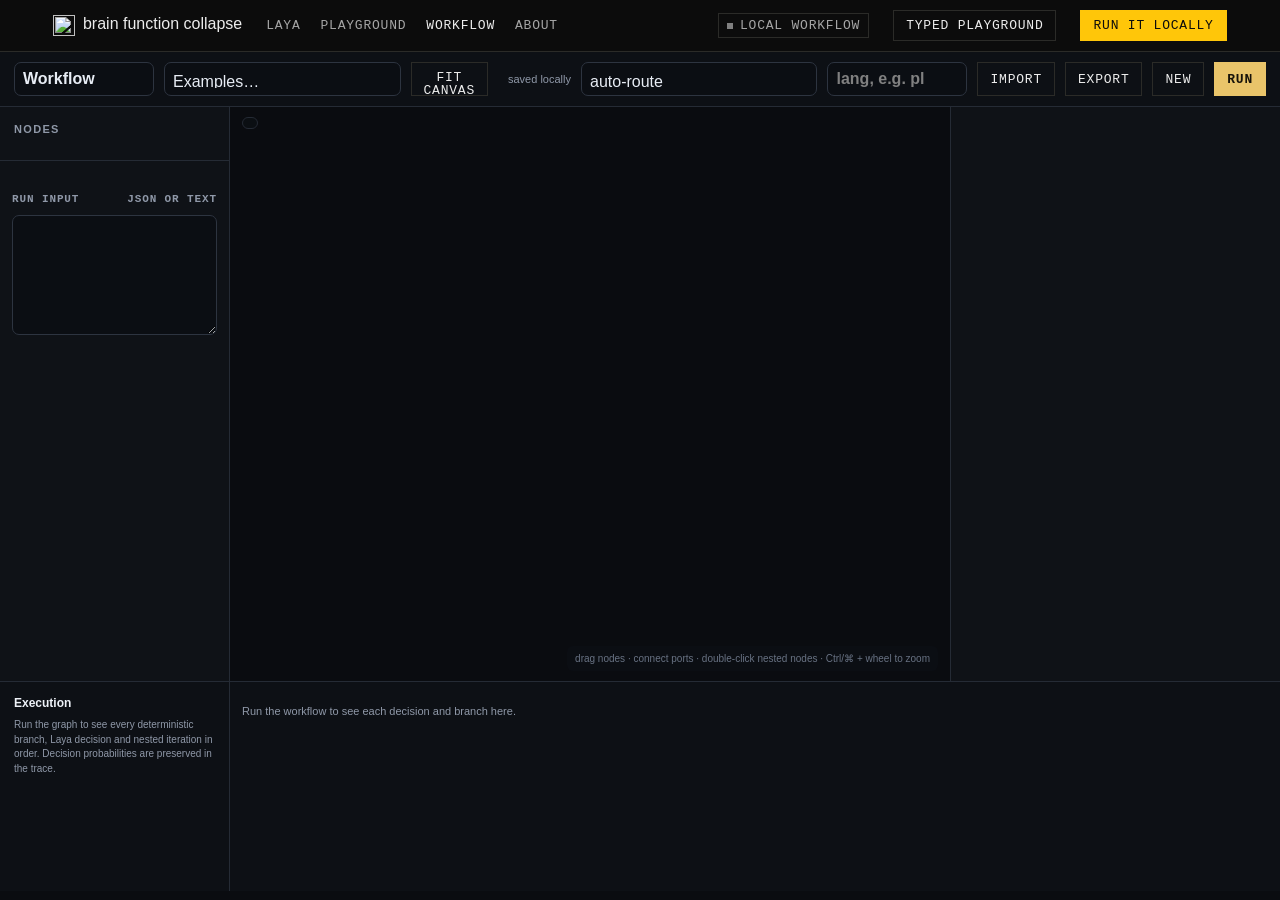
==== workflow.html @ e21d6201 "Workflow" ====
<!doctype html>
<html lang="en">
<head>
<meta charset="utf-8">
<script>document.write('<base href="'+location.pathname.replace(/[^\/]*$/,'')+'">');</script>
<meta name="viewport" content="width=device-width, initial-scale=1">
<title>Laya workflow playground</title>
<meta name="description" content="Build multilayered decision workflows with Laya, exact conditions, iteration, variables and nested subflows.">
<meta name="author" content="brain function collapse">
<meta name="robots" content="noindex">
<link rel="icon" href="favicon.svg" type="image/svg+xml">
<link rel="stylesheet" href="static/style.css">
<link rel="stylesheet" href="static/workflow.css">
<script src="https://cdn.jsdelivr.net/npm/@antv/x6@3.1.8/dist/x6.min.js"></script>
</head>
<body class="workflow-page" data-repo="https://github.com/Vicegale/laya-playground">
<div class="bar-top">
<a class="brand" href="https://brainfunctioncollapse.com"><img src="static/bfc-mark.png" alt="" width="128" height="128"><span>brain function collapse</span></a>
<nav><a href="./">Laya</a><a href="playground">Playground</a><a href="workflow.html" aria-current="page">Workflow</a><a href="about">About</a></nav>
<a class="tag" id="status" href="./#run-it"><i class="dot"></i>local workflow</a>
<a class="btn" href="playground">Typed playground</a>
<a class="btn solid" href="./#run-it">Run it locally</a>
</div>
<main class="workflow-shell">
  <div class="workflow-toolbar">
    <input id="workflowName" type="text" aria-label="Workflow name" value="Workflow">
    <select id="exampleSelect" aria-label="Load example">
      <option value="">Examples…</option>
      <option value="list">Classify a list</option>
      <option value="branch">Semantic branch + exact rule</option>
    </select>
    <button id="fitBtn" type="button">Fit canvas</button>
    <span class="spacer"></span>
    <span id="saveState" class="saved">saved locally</span>
    <select id="model" aria-label="Checkpoint">
      <option value="">auto-route</option>
      <option value="english">english</option>
      <option value="multilingual">multilingual</option>
      <option value="typed-decisions">typed-decisions</option>
    </select>
    <input id="lang" type="text" maxlength="12" placeholder="lang, e.g. pl" aria-label="Language hint">
    <button id="importBtn" type="button">Import</button><input id="importFile" type="file" accept="application/json,.json" hidden>
    <button id="exportBtn" type="button">Export</button>
    <button id="resetBtn" type="button">New</button>
    <button id="runBtn" type="button">Run</button>
  </div>
  <div class="workflow-main">
    <aside class="workflow-sidebar">
      <div class="workflow-panel-title">Nodes</div>
      <div id="palette" class="palette"></div>
      <div class="run-input-wrap">
        <label for="runInput"><span>Run input</span><span>JSON or text</span></label>
        <textarea id="runInput" spellcheck="false"></textarea>
      </div>
    </aside>
    <section class="workflow-canvas-wrap" aria-label="Workflow canvas">
      <div id="workflowCanvas" class="workflow-canvas"></div>
      <div id="breadcrumbs" class="workflow-breadcrumbs" aria-label="Workflow breadcrumbs"></div>
      <div class="workflow-canvas-tip">drag nodes · connect ports · double-click nested nodes · Ctrl/⌘ + wheel to zoom</div>
    </section>
    <aside class="workflow-inspector"><div id="inspector"></div></aside>
  </div>
  <section class="workflow-trace" aria-live="polite">
    <div class="trace-summary"><h3>Execution</h3><p>Run the graph to see every deterministic branch, Laya decision and nested iteration in order. Decision probabilities are preserved in the trace.</p></div>
    <div id="trace" class="trace-list"><p class="muted">Run the workflow to see each decision and branch here.</p></div>
  </section>
</main>
<script type="module" src="static/nav.js"></script>
<script type="module" src="static/workflow.js"></script>
</body>
</html>
---- static/style.css ----
/* One accent (amber) on ink. Amber is for fills, data and large type; links and nav states stay text-coloured.
   Everything sits on one 12-column grid with five spacing steps. Column rules and table grids give structure;
   no brackets or other ornament. Five font sizes, two families. Uppercase is reserved for controls and table headers. */
:root {
  color-scheme: dark;
  --ink: #0c0c0c; --surface: #151514; --line: #2b2b28; --rule: #3d3d39;
  --amber: #ffc609;
  --text: #ededed; --dim: #a6a6a6; --faint: #808080;   /* faint is 4.6:1 on surface, 5.0:1 on ink */
  --sans: "Helvetica Neue", Helvetica, Arial, sans-serif;
  --mono: ui-monospace, "SF Mono", SFMono-Regular, Menlo, Monaco, Consolas, "Liberation Mono", monospace;
  --fs-mono: 13px;
  --fs-body: 16px;
  --fs-lead: clamp(19px, 1.6vw, 23px);
  --fs-h2: clamp(34px, 5.6vw, 92px);
  --fs-h1: clamp(44px, 9.6vw, 176px);
  /* the grid: 12 columns, one gutter, one page margin (60px at 1440) */
  --gut: clamp(16px, 4.17vw, 64px);
  --gap: clamp(16px, 1.7vw, 24px);
  /* the rhythm: 8 / 16 / 32 / 64 / 96 at full width */
  --s1: 8px; --s2: 16px; --s3: clamp(20px, 2.3vw, 32px); --s4: clamp(36px, 4.5vw, 64px); --s5: clamp(48px, 6.7vw, 96px);
  /* ordered-dither fills in pure CSS; they take the element's `color` */
  --dither-50: repeating-conic-gradient(currentColor 0% 25%, transparent 0% 50%) 0 0 / 4px 4px;
  --dither-25: conic-gradient(currentColor 25%, transparent 0) 0 0 / 4px 4px;
}
* { box-sizing: border-box; }
html { scroll-padding-top: 64px; }
body { margin: 0; background: var(--ink); color: var(--text); font: var(--fs-body)/1.5 var(--sans); -webkit-font-smoothing: antialiased; }
::selection { background: var(--amber); color: var(--ink); }
a { color: inherit; text-decoration-thickness: 1px; text-underline-offset: .18em; }
:focus-visible { outline: 2px solid var(--amber); outline-offset: 2px; }
.sp { flex: 1; } .dim { color: var(--faint); } .nw { white-space: nowrap; }

/* ------------------------------------------------------------------ type: the only places a font is set */
h1, h2 { margin: 0; font-weight: 500; text-wrap: balance; }
h1 { font-size: var(--fs-h1); line-height: .9; letter-spacing: -.055em; }
h2, .stats b, .hero.compact h1 { font-size: var(--fs-h2); line-height: .94; letter-spacing: -.048em; }
.lede, .lead, .big, .uc h3 { font-size: var(--fs-lead); line-height: 1.28; letter-spacing: -.02em; }
pre, code, input, select, textarea, button, .btn, .tag, label, table, dl.feed, .bar, .hud, .stage-msg, .banner, .note, .fine, .keys, .card, .showcase-input, .stats span, nav, time, .credits dt, .uc-viz span, .ask, summary, footer, .legend, .runbar {
  font: var(--fs-mono)/1.6 var(--mono); letter-spacing: 0; }
button, .btn, .tag, label, thead th, dl.feed dt, nav, .hud, .stage-msg, .keys, time, .credits dt, .uc-viz span, .showcase-input h3 { text-transform: uppercase; letter-spacing: .06em; }
code { color: var(--amber); }
b, .win { font-weight: 700; }
/* no paragraph ends on a single word */
p, li, dd, dt, h3, figcaption, .timeline span, .stats span { text-wrap: pretty; }

/* ------------------------------------------------------------------ the grid */
.g12, .head, .live, .pg { display: grid; grid-template-columns: repeat(12, minmax(0, 1fr)); column-gap: var(--gap); }
/* a section opens with its heading on columns 1-7 and its lead and actions on 8-12, bottoms aligned */
.head { align-items: end; margin-bottom: var(--s4); }
.head > h1, .head > h2 { grid-column: 1 / span 7; }
.head > .aside { grid-column: 8 / span 5; display: flex; flex-direction: column; align-items: flex-start; gap: 24px; }
.head > h2:only-child { grid-column: 1 / -1; }
.head:last-child { margin-bottom: 0; }
@media (max-width: 1000px) { .head > h1, .head > h2, .head > .aside { grid-column: 1 / -1; } .head > .aside { margin-top: var(--s3); } }

/* ------------------------------------------------------------------ top bar: pages only, identical everywhere */
.bar-top { position: sticky; top: 0; z-index: 20; display: flex; align-items: center; flex-wrap: wrap; gap: 0 24px; min-height: 52px;
  padding: 0 var(--gut); background: var(--ink); border-bottom: 1px solid var(--line); }
.bar-top > *, .bar-top nav a { line-height: 1; }
.brand { display: flex; align-items: center; gap: 8px; font: 500 var(--fs-body)/1 var(--sans); text-decoration: none; white-space: nowrap; }
.brand img { width: 1.35em; height: 1.35em; flex: none; image-rendering: -webkit-optimize-contrast; }
.brand span { position: relative; top: -.125em; }   /* measured: puts the name on the same baseline as the mono links beside it */
.bar-top nav { display: flex; align-items: center; gap: 0 20px; margin-right: auto; }   /* the status and the two actions sit on the right */
.bar-top nav a, .index a { padding: 10px 0; color: var(--dim); text-decoration: none; white-space: nowrap; }
.bar-top nav a:hover, .bar-top nav a[aria-current], .index a:hover { color: var(--text); }
.tag { display: inline-flex; align-items: center; gap: 7px; padding: 5px 8px; line-height: 1; border: 1px solid var(--line); color: var(--dim); text-decoration: none; white-space: nowrap; }
a.tag:hover { color: var(--text); }
.tag.on { border-color: var(--amber); color: var(--amber); }
.dot { width: 6px; height: 6px; background: var(--faint); display: inline-block; }
.dot.on { background: var(--amber); }
.dot.loading { background: var(--amber); animation: blink 1s steps(2) infinite; }
@keyframes blink { 50% { opacity: .2; } }
/* one row for as long as it fits: the status goes first, then the secondary action. The primary one always stays */
@media (max-width: 1090px) { .bar-top .tag { display: none; } }
@media (max-width: 900px) { .bar-top .btn:not(.solid) { display: none; } }
/* phone: brand and the primary action on the first row, the three pages on the second */
@media (max-width: 720px) {
  .bar-top { position: static; gap: 0; }
  .bar-top .btn { margin-left: auto; }
  .bar-top .brand, .bar-top .btn { margin-top: 8px; margin-bottom: 8px; }
  .bar-top nav { order: 3; flex-basis: calc(100% + 2 * var(--gut)); margin: 0 calc(-1 * var(--gut)); padding: 0 var(--gut); gap: 0 24px; border-top: 1px solid var(--line); }
  .bar-top nav a { padding: 15px 0; }
  html { scroll-padding-top: 8px; }
}
/* the smallest phones: a tighter button, then no mark, so the name and the action still share the first row */
@media (max-width: 380px) { .bar-top .btn { padding-inline: var(--s1); } }
@media (max-width: 368px) { .brand img { display: none; } }
/* the landing page's own index: the section anchors that used to crowd the top bar */
.index { display: flex; align-items: center; gap: 0 28px; min-height: 52px; padding: 0 var(--gut); border-bottom: 1px solid var(--line); overflow-x: auto; scrollbar-width: none; }
.index::-webkit-scrollbar { display: none; }
.index a { line-height: 1; }
@media (max-width: 720px) { .index { gap: 0 22px; } .index a { padding: 15px 0; } }

/* ------------------------------------------------------------------ page head and closing band: one left-aligned amber field */
.hero, .band { background: var(--amber); color: var(--ink); }
.hero { padding: var(--s4) var(--gut); }
.hero.compact { padding-block: calc(var(--s3) + var(--s2)) calc(var(--s3) + var(--s1)); }
.hero.compact .head { margin: 0; }
.hero.compact .head > h1 { grid-column: 1 / span 8; }
.hero.compact .head > .lede { grid-column: 9 / span 4; }
.hero-row { margin-top: calc(var(--s3) + var(--s2)); align-items: end; }
.hero-main { grid-column: 1 / span 5; display: flex; flex-direction: column; align-items: flex-start; gap: var(--s3); }
.lede { margin: 0; font-weight: 500; }
.cta { display: flex; flex-wrap: wrap; gap: 10px; }
.band .cta { margin-top: var(--s3); }
.stats { display: grid; grid-template-columns: repeat(4, minmax(0, 1fr)); gap: var(--s3) var(--gap); margin-top: var(--s4); }
.stats > div { border-left: 1px solid var(--ink); padding-left: 12px; }
.stats b { display: block; font-weight: 500; }
.stats > div > span { display: block; margin-top: 10px; }
.hero .fine { grid-column: 8 / span 5; max-width: none; margin: 0; color: var(--ink); opacity: .78; }
.hero-art { display: block; width: 100%; height: auto; margin-top: var(--s4); }
.band { padding: var(--s4) var(--gut); }
@media (max-width: 1000px) {
  .hero.compact .head > h1, .hero.compact .head > .lede { grid-column: 1 / -1; }
  .hero.compact .head > .lede { margin-top: var(--s3); }
  /* one column: headline, lede and buttons, the stats, then the fine print last */
  .hero:not(.compact) { display: flex; flex-direction: column; }
  .hero-row { display: contents; }
  .hero-main { margin-top: calc(var(--s3) + var(--s2)); }
  .hero .stats { order: 2; } .hero .fine { order: 3; margin-top: var(--s3); } .hero-art { order: 4; }
}
@media (max-width: 720px) {
  .stats { grid-template-columns: repeat(2, minmax(0, 1fr)); }
  .hero .cta { display: grid; grid-template-columns: repeat(2, minmax(0, 1fr)); width: 100%; }
  .hero .cta .btn:first-child { grid-column: 1 / -1; }
  .hero .btn, .band .btn, .bar-top .btn { display: inline-flex; align-items: center; justify-content: center; min-height: 44px; }
}
@media (max-width: 480px) { .hero .cta { grid-template-columns: minmax(0, 1fr); } }   /* a phone: no label breaks inside its button */
/* where amber meets ink: a three-step dither, 24px tall. `.up` runs from ink into amber */
.seam { position: relative; height: 24px; color: var(--amber); background: var(--dither-50), var(--ink); }
.seam::before, .seam::after { content: ""; position: absolute; left: 0; right: 0; height: 8px; }
.seam::before { top: 0; color: var(--ink); background: var(--dither-25), var(--amber); }
.seam::after { bottom: 0; color: var(--amber); background: var(--dither-25), var(--ink); }
.seam.up::before { color: var(--amber); background: var(--dither-25), var(--ink); }
.seam.up::after { color: var(--ink); background: var(--dither-25), var(--amber); }

/* ------------------------------------------------------------------ sections */
section.block { padding: var(--s5) var(--gut); border-top: 1px solid var(--line); }
section.block.first, .index + section.block, .seam + section.block, .legend + section.block { border-top: 0; }
.lead { max-width: 54ch; margin: 0; color: var(--dim); }
.fine { max-width: 96ch; margin: var(--s2) 0 0; color: var(--faint); }
.qa { display: grid; grid-template-columns: repeat(2, minmax(0, 1fr)); gap: calc(var(--s3) + var(--s2)) var(--gap); margin-top: var(--s4); }
.qa > div { border-left: 1px solid var(--rule); padding-left: 14px; }
.qa h3 { margin: 0 0 var(--s1); font-size: inherit; font-weight: 500; }
.qa p { margin: 0; max-width: 54ch; color: var(--dim); }
.qa a, .prose a, .banner a, .showcase-input a { color: var(--text); }
.qa a:hover, .prose a:hover, .banner a:hover, .showcase-input a:hover { color: var(--amber); }
.row { display: flex; flex-wrap: wrap; align-items: center; gap: 8px; margin: var(--s2) 0 0; }
@media (max-width: 800px) { .qa { grid-template-columns: minmax(0, 1fr); } }

/* ------------------------------------------------------------------ tables: one style, a full grid, shared tracks (3 + 3 + 3 + 3 columns of the page grid) */
.tbl { width: 100%; border-collapse: collapse; font-variant-numeric: tabular-nums; }
.tbl th, .tbl td { padding: 10px 14px; border: 1px solid var(--line); text-align: left; vertical-align: top; font-weight: 400; color: var(--dim); }
.tbl thead th { color: var(--faint); }
.tbl tbody th, .tbl .us, .tbl .win { color: var(--text); }
.tbl thead .us, .tbl td.us.win, .tbl th .us { color: var(--amber); }
.tbl .win { font-weight: 700; }
.tbl.bench td, .tbl.bench thead tr + tr th { text-align: right; white-space: nowrap; }
.tbl.bench thead tr:first-child th { text-align: center; } .tbl.bench thead tr:first-child th:first-child { text-align: left; }
#versusTable, .tbl-wrap { overflow-x: auto; }   /* a table may be wider than a phone, but only inside its own box */
#versusNote { margin-bottom: var(--s3); }
@media (min-width: 1001px) {
  .tbl { table-layout: fixed; }
  /* plain percentages: browsers ignore calc() that mixes % and px on table columns, and both tables must share verticals at 25 / 50 / 75% */
  .tbl col.edge, .tbl col.mid { width: 25%; }
  .tbl col.edge-half, .tbl col.mid-half { width: 12.5%; }
}
@media (max-width: 1000px) { .tbl.bench { min-width: 640px; } .tbl-wrap .tbl { min-width: 560px; } }
@media (max-width: 640px) { .tbl th, .tbl td { padding: 8px; } }

/* ------------------------------------------------------------------ controls */
button, .btn { display: inline-block; padding: 8px 12px; line-height: 1; border-radius: 0; border: 1px solid var(--line); background: none; color: var(--text); text-decoration: none; cursor: pointer; }
button:hover:not(:disabled), .btn:hover { border-color: var(--amber); color: var(--amber); }
button:disabled { opacity: .45; cursor: default; }
/* hover swaps amber and ink; nothing turns white */
button.solid, .btn.solid { background: var(--amber); border-color: var(--amber); color: var(--ink); }
button.solid:hover:not(:disabled), .btn.solid:hover { background: var(--ink); border-color: var(--amber); color: var(--amber); }
.hero .btn, .band .btn, .runbar button { border-color: var(--ink); color: var(--ink); padding: 11px 16px; }
.hero .btn:hover, .band .btn:hover, .runbar button:hover:not(:disabled), .hero .btn.solid, .band .btn.solid, .runbar button:first-child { background: var(--ink); border-color: var(--ink); color: var(--amber); }
.hero .btn.solid:hover, .band .btn.solid:hover, .runbar button:first-child:hover:not(:disabled) { background: transparent; color: var(--ink); }
button.ghost { border-color: transparent; color: var(--faint); padding: 6px 8px; text-transform: none; letter-spacing: 0; }
.seg { display: inline-flex; border: 1px solid var(--line); }
.seg button { border: 0; color: var(--dim); }
.seg button.on { background: var(--amber); color: var(--ink); }
input[type=text], select, textarea { width: 100%; padding: 8px 10px; border: 1px solid var(--line); border-radius: 0; background: var(--surface); color: var(--text); }
/* the native arrow cannot be positioned; this chevron's tip sits 10px in, the same inset as the text */
select { appearance: none; padding-right: 30px; color-scheme: dark;
  background-image: linear-gradient(45deg, transparent 42%, var(--dim) 42%, var(--dim) 58%, transparent 58%), linear-gradient(135deg, transparent 42%, var(--dim) 42%, var(--dim) 58%, transparent 58%);
  background-size: 6px 6px; background-position: right 16px center, right 10px center; background-repeat: no-repeat; }
textarea { resize: vertical; }
input::placeholder, textarea::placeholder { color: var(--faint); }
label { display: block; margin: 18px 0 6px; color: var(--faint); }

/* what you are watching: a recording or the live model */
.banner { max-width: 90ch; margin: 0 0 var(--s2); color: var(--dim); }
.stage .banner { position: absolute; right: 12px; bottom: 12px; max-width: min(calc(100% - 24px), 46ch); margin: 0; padding: 6px 10px; background: var(--ink); text-align: right; pointer-events: none; }
.stage .banner a { pointer-events: auto; }   /* the plate lets clicks through to the game; its link takes them */
/* Tetris keeps its well left of centre: a narrower plate wraps over sky and ground and never over the stack */
@media (min-width: 721px) { [data-demo="tetris"] .stage .banner { max-width: calc(42% - 12px); } }
/* on a phone the stage is small: the plate would hide half the game, so it sits under the canvas instead */
@media (max-width: 720px) { .stage .banner { position: static; max-width: none; padding: var(--s1) 0 0; background: none; text-align: left; } }
.banner.live { display: block; color: var(--amber); }   /* `.live` is also the game grid: without this the live banner becomes 12 columns */
.banner:empty { display: none; }
.note { margin: 0; padding: 10px 12px; background: var(--amber); color: var(--ink); }
.note a:hover { background: var(--ink); color: var(--amber); }   /* an ink link on amber: hover swaps the two, as the buttons do */

/* ------------------------------------------------------------------ game stage (8 columns) + decision feed (4 columns) */
.live { align-items: start; row-gap: var(--s3); }
.live > div { grid-column: span 8; } .live > dl.feed { grid-column: span 4; }
@media (max-width: 1000px) { .live > div, .live > dl.feed { grid-column: 1 / -1; } }
.stage { position: relative; }
.stage canvas { display: block; width: 100%; aspect-ratio: 16 / 9; background: var(--ink); outline: none; }
canvas.pixelated { image-rendering: pixelated; }
.hud { position: absolute; inset: 12px 14px auto; display: flex; gap: 18px; color: var(--amber); pointer-events: none;
  text-shadow: 1px 1px 0 var(--ink), -1px -1px 0 var(--ink), 1px -1px 0 var(--ink), -1px 1px 0 var(--ink); }
.hud b { color: var(--text); }
.stage-msg { position: absolute; inset: 0; display: grid; place-items: center; pointer-events: none; color: var(--ink); text-align: center; }
.stage-msg span:not(:empty) { background: var(--amber); padding: 8px 12px; }
.controls { display: flex; flex-wrap: wrap; align-items: center; gap: 10px 14px; margin-top: 12px; }
.keys { color: var(--faint); margin-left: auto; }
.game-speed { display: flex; flex-wrap: wrap; align-items: center; gap: 10px; margin: 14px 0 0; }
.game-speed input { flex: 1; min-width: 100px; max-width: 260px; accent-color: var(--amber); cursor: pointer; }
.game-speed output { min-width: 4ch; color: var(--amber); font-variant-numeric: tabular-nums; }
.game-pad { display: grid; grid-template-columns: repeat(3, 48px); gap: 6px; margin-top: 12px; }
.game-pad[hidden] { display: none; }
.game-pad button { min-height: 44px; padding: 4px; font-size: 20px; touch-action: manipulation; }
.game-pad button:first-child { grid-column: 2; }
.game-pad button:nth-child(2) { grid-column: 1; grid-row: 2; }
.game-pad button:nth-child(3) { grid-column: 2; grid-row: 2; }
.game-pad button:nth-child(4) { grid-column: 3; grid-row: 2; }
dl.feed { margin: 0; border-left: 1px solid var(--rule); padding-left: 14px; }
dl.feed dt { color: var(--faint); margin-top: var(--s2); }
dl.feed dt:first-child { margin-top: 0; }
dl.feed dd { margin: 2px 0 0; word-break: break-word; min-height: 1.6em; }
/* the sentence changes on every decision: hold two lines so the rows under it stay put (live.js ratchets anything longer) */
[data-demo="runner"] dl.feed dd:nth-of-type(2), [data-demo="tetris"] dl.feed dd:nth-of-type(2), [data-demo="snake"] dl.feed dd:nth-of-type(2) { min-height: 3.2em; }
dl.feed dd b { display: inline-block; background: var(--amber); color: var(--ink); padding: 0 8px; margin-right: 10px; }
dl.feed .why, dl.feed dd:first-of-type, dl.feed dd:last-child { color: var(--dim); }

/* probability bar: solid amber for the winner, dithered amber for the rest, dithered gray track */
.bar { display: grid; grid-template-columns: minmax(64px, 32%) minmax(0, 1fr) 50px; gap: 10px; align-items: center; }
.bar .lbl { color: var(--dim); overflow: hidden; text-overflow: ellipsis; white-space: nowrap; }
.bar .val { text-align: right; font-variant-numeric: tabular-nums; color: var(--dim); }
.bar.top .lbl, .bar.top .val { color: var(--text); }
.track { position: relative; height: 8px; color: var(--rule); background: var(--dither-25); }
.fill { position: absolute; inset: 0 auto 0 0; color: var(--amber); background: var(--dither-50), var(--ink); }
.bar.top .fill { background: var(--amber); }
.tick { position: absolute; left: 50%; top: -3px; bottom: -3px; width: 2px; background: var(--text); }

/* ------------------------------------------------------------------ comparison: the email, the questions and the three cards share one grid */
.cols3 { display: grid; grid-template-columns: repeat(3, minmax(0, 1fr)); gap: var(--gap); }
@media (max-width: 1100px) { .cols3 { grid-template-columns: minmax(0, 1fr); } }
.showcase-input { margin-bottom: var(--s3); color: var(--dim); }
.showcase-input > div { padding: 0 18px; border-left: 1px solid var(--rule); }
.showcase-input h3 { margin: 0 0 10px; font: inherit; color: var(--faint); }
.showcase-input p, .showcase-input ul { margin: 0; padding: 0; list-style: none; }
.showcase-input b { color: var(--text); }
.showcase-input li + li { margin-top: 4px; }

.results { display: grid; gap: var(--gap); grid-template-columns: minmax(0, 1fr); align-content: start; }
/* `.results` alone is one column; three cards under the three-column header need both classes to win */
@media (min-width: 1101px) {
  .cols3.results { grid-template-columns: repeat(3, minmax(0, 1fr)); }
  .cols3.results .bar, .pg.compare .results .bar { grid-template-columns: 46% minmax(0, 1fr) 50px; }
  .cols3.results .bar .lbl, .pg.compare .results .bar .lbl { overflow: visible; white-space: normal; }
}
.card { padding: 18px; background: var(--surface); }
.card .bar .lbl { overflow: visible; white-space: normal; }   /* a rubric level is a sentence: let it wrap, never clip it */
.card p { margin: 10px 0 0; } .card p:first-child { margin-top: 0; }
.meta { display: flex; flex-wrap: wrap; gap: 5px; }
.ans { margin-top: 14px; padding-top: 12px; border-top: 1px solid var(--line); }
.ans-head { display: flex; flex-wrap: wrap; align-items: baseline; gap: 4px 10px; margin-bottom: 4px; }
.qid { color: var(--amber); } .side { margin-left: auto; white-space: nowrap; }
details { margin-top: 14px; padding-top: 10px; border-top: 1px solid var(--line); }
summary { cursor: pointer; color: var(--faint); }
details pre { overflow: auto; max-height: 340px; margin: 8px 0 0; color: var(--dim); }

/* ------------------------------------------------------------------ playground: editor on 5 columns, results on 7 */
.legend { display: flex; flex-wrap: wrap; align-items: center; gap: 4px 32px; min-height: 52px; padding: 10px var(--gut); border-bottom: 1px solid var(--line); color: var(--dim); }
.legend code { margin-right: 6px; }
.legend + section.block { padding-top: calc(var(--s3) + var(--s2)); }
.pg { align-items: start; row-gap: var(--s3); }
.pg > .editor { grid-column: span 5; } .pg > .results { grid-column: span 7; }
.pg.compare > .editor, .pg.compare > .results { grid-column: 1 / -1; } .pg.compare .results { order: -1; }
@media (max-width: 900px) { .pg > .editor, .pg > .results { grid-column: 1 / -1; } }
@media (min-width: 901px) { .pg:not(.compare) .results { position: sticky; top: 68px; max-height: calc(100vh - 84px); overflow-y: auto; } }
@media (min-width: 1101px) { .pg.compare .results { grid-template-columns: repeat(3, minmax(0, 1fr)); } .pg.compare .results > .note { grid-column: 1 / -1; } }
.editor > label:first-child { margin-top: 0; }
.qhead { display: flex; align-items: center; gap: 8px; margin: 18px 0 8px; } .qhead label { margin: 0; }
.q { padding: 10px; margin-bottom: 8px; background: var(--surface); }
.q input, .q select { background-color: var(--ink); }
.q .top { display: grid; grid-template-columns: minmax(0, 1fr) 110px auto; gap: 4px; margin-bottom: 4px; }
.q .top input { color: var(--amber); }
.q .opts { margin-top: 4px; display: grid; gap: 4px; }
.q .opt { display: grid; grid-template-columns: minmax(0, 2fr) minmax(0, 5fr) auto; gap: 4px; align-items: center; }
.q .opt.lvl { grid-template-columns: 18px minmax(0, 1fr) auto; }
.q details { margin-top: 6px; padding-top: 0; border-top: 0; }
.actions { display: grid; grid-template-columns: minmax(0, 1fr) minmax(0, 1fr); gap: 0 10px; }
/* the run controls float with the viewport while the editor is on screen, on a flat ink plate */
.runbar { position: sticky; bottom: 20px; z-index: 5; display: flex; flex-wrap: wrap; align-items: center; gap: 8px; margin: 26px 8px 8px; padding: 10px 12px; background: var(--amber); color: var(--ink); outline: 8px solid var(--ink); }

/* ------------------------------------------------------------------ use cases */
.uc { display: grid; grid-template-columns: repeat(3, minmax(0, 1fr)); gap: var(--s4) var(--gap); }
@media (max-width: 1100px) { .uc { grid-template-columns: repeat(2, minmax(0, 1fr)); } }
@media (max-width: 640px) { .uc { grid-template-columns: minmax(0, 1fr); } }
.uc-viz { position: relative; margin-bottom: var(--s2); background: var(--ink); border: 1px solid var(--line); overflow: hidden; }   /* a long diagram label must not widen the page on a phone */
.uc-viz canvas { display: block; width: 100%; aspect-ratio: 420 / 262; }
.uc-viz span { position: absolute; color: var(--text); white-space: nowrap; pointer-events: none; }
.uc h3 { margin: 0 0 var(--s1); font-weight: 500; }
.uc p { margin: 0 0 var(--s1); max-width: 40ch; color: var(--dim); }
.uc .ask { color: var(--text); } .uc .ask code { margin-right: 6px; }
.uc + .fine { margin-top: var(--s3); }

/* ------------------------------------------------------------------ skill and commands: plain mono blocks, full grid width */
pre.cmd, pre.file { margin: 0; padding: 14px 16px; background: var(--surface); white-space: pre-wrap; word-break: break-word; tab-size: 2; }
pre.file { max-height: min(52vh, 480px); margin-top: var(--s3); overflow: auto; color: var(--dim); }

/* ------------------------------------------------------------------ about page */
.prose p { max-width: 62ch; margin: 0 0 1.1em; color: var(--dim); }
.prose p.big { max-width: 40ch; font-weight: 500; color: var(--text); }
.prose .lead, .prose .aside p, .prose > p:last-child { margin: 0; }
/* the story in three beats, one per four columns */
.beats { display: grid; grid-template-columns: repeat(3, minmax(0, 1fr)); gap: var(--s3) var(--gap); margin-bottom: var(--s3); }
.prose .beats p { max-width: none; margin: 0; }
@media (max-width: 1000px) { .beats { grid-template-columns: minmax(0, 1fr); } .prose .beats p { max-width: 40ch; } }
.credits { display: grid; grid-template-columns: repeat(4, minmax(0, 1fr)); gap: var(--s3) var(--gap); margin: 0; }
.credits > div { border-top: 1px solid var(--line); padding-top: var(--s2); }
.credits dt { margin: 0 0 12px; color: var(--dim); }
.credits dd { margin: 0; color: var(--dim); } .credits dd b { color: var(--text); font-weight: 500; }
@media (max-width: 1000px) { .credits { grid-template-columns: repeat(2, minmax(0, 1fr)); } }
@media (max-width: 560px) { .credits { grid-template-columns: minmax(0, 1fr); } }
time { color: var(--amber); }
.timeline { list-style: none; margin: 0; padding: 0; border-bottom: 1px solid var(--line); }
.timeline li { display: grid; grid-template-columns: repeat(12, minmax(0, 1fr)); column-gap: var(--gap); padding: var(--s2) 0; border-top: 1px solid var(--line); }
.timeline time { grid-column: 1 / span 3; } .timeline span { grid-column: 4 / span 7; color: var(--dim); }
@media (max-width: 720px) { .timeline time, .timeline span { grid-column: 1 / -1; } }

/* ------------------------------------------------------------------ footer: the same three columns on every page */
footer { padding: calc(var(--s3) + var(--s2)) var(--gut) var(--s4); border-top: 1px solid var(--line); color: var(--faint); }
footer p { margin: 0; } footer b { color: var(--dim); font-weight: 400; } footer a { color: var(--dim); }
---- static/workflow.css ----
:root {
  --wf-bg:#0a0c10; --wf-panel:#0f1217; --wf-card:#141820; --wf-line:#252b35; --wf-text:#eef2f8; --wf-muted:#8f98a8; --wf-accent:#e9c46a;
}
body.workflow-page { overflow:hidden; background:var(--wf-bg); }
.workflow-page .bar-top { position:relative; z-index:20; }
.workflow-shell { height:calc(100vh - 61px); min-height:640px; display:grid; grid-template-rows:auto 1fr 210px; background:var(--wf-bg); color:var(--wf-text); }
.workflow-toolbar { display:flex; align-items:center; gap:10px; padding:10px 14px; border-bottom:1px solid var(--wf-line); background:#0d1015; min-width:0; }
.workflow-toolbar input[type="text"] { width:min(260px,24vw); min-width:140px; font-weight:700; }
.workflow-toolbar .spacer { flex:1; }
.workflow-toolbar button,.workflow-toolbar select,.workflow-toolbar input { height:34px; }
.workflow-toolbar .saved { font-size:11px; color:var(--wf-muted); white-space:nowrap; }
.workflow-main { min-height:0; display:grid; grid-template-columns:230px minmax(360px,1fr) 330px; }
.workflow-sidebar,.workflow-inspector { min-height:0; overflow:auto; background:var(--wf-panel); }
.workflow-sidebar { border-right:1px solid var(--wf-line); }
.workflow-inspector { border-left:1px solid var(--wf-line); }
.workflow-panel-title { padding:14px 14px 8px; font-size:11px; font-weight:800; letter-spacing:.12em; text-transform:uppercase; color:var(--wf-muted); }
.palette { display:grid; gap:6px; padding:0 10px 14px; }
.palette-node { display:flex; align-items:center; gap:10px; width:100%; text-align:left; padding:10px; border:1px solid var(--wf-line); border-radius:9px; background:#11151b; color:var(--wf-text); cursor:grab; }
.palette-node:hover { border-color:#485263; background:#151a22; }
.palette-node b { display:block; font-size:12px; }
.palette-node small { display:block; margin-top:2px; line-height:1.25; color:var(--wf-muted); font-size:10px; }
.palette-icon { width:31px; height:31px; flex:0 0 31px; display:grid; place-items:center; border:1px solid var(--node-color); border-radius:7px; color:var(--node-color); font-size:11px; font-weight:800; }
.run-input-wrap { border-top:1px solid var(--wf-line); padding:12px; }
.run-input-wrap label { display:flex; align-items:center; justify-content:space-between; margin-bottom:7px; color:var(--wf-muted); font-size:11px; font-weight:700; text-transform:uppercase; letter-spacing:.08em; }
.run-input-wrap textarea { width:100%; resize:vertical; min-height:120px; max-height:300px; font-family:var(--mono,ui-monospace,monospace); font-size:11px; line-height:1.45; }
.workflow-canvas-wrap { min-width:0; min-height:0; position:relative; overflow:hidden; }
.workflow-canvas { position:absolute; inset:0; }
.workflow-breadcrumbs { position:absolute; z-index:4; top:10px; left:12px; display:flex; align-items:center; gap:4px; padding:5px 7px; border:1px solid var(--wf-line); border-radius:8px; background:rgba(12,15,20,.91); backdrop-filter:blur(8px); }
.workflow-breadcrumbs button { padding:2px 5px; border:0; background:none; color:#aeb6c4; font-size:11px; }
.workflow-breadcrumbs button[aria-current="page"] { color:#fff; font-weight:700; }
.workflow-breadcrumbs span { color:#555e6c; }
.workflow-canvas-tip { position:absolute; z-index:3; right:12px; bottom:10px; padding:5px 8px; border-radius:6px; background:rgba(12,15,20,.85); color:#687283; font-size:10px; pointer-events:none; }
#inspector { padding:12px; }
.inspector-head { display:flex; align-items:flex-start; justify-content:space-between; padding-bottom:11px; margin-bottom:12px; border-bottom:1px solid var(--wf-line); }
.inspector-head b { display:block; font-size:13px; }
.inspector-head small { display:block; margin-top:3px; color:var(--wf-muted); font-size:10px; text-transform:uppercase; letter-spacing:.09em; }
.inspector-empty { color:var(--wf-muted); line-height:1.55; font-size:12px; }
.inspector-empty b { color:var(--wf-text); }
.wf-field { display:block; margin:0 0 12px; }
.wf-field > span,.section-label { display:block; margin-bottom:6px; color:#aeb6c4; font-size:10px; font-weight:800; letter-spacing:.08em; text-transform:uppercase; }
.wf-field small,.hint { display:block; margin-top:5px; color:#6f7989; font-size:10px; line-height:1.4; }
.workflow-page input,.workflow-page textarea,.workflow-page select { box-sizing:border-box; border:1px solid #2d3440; border-radius:7px; background:#0b0e13; color:#e8edf5; padding:7px 8px; font:inherit; outline:none; }
.workflow-page input:focus,.workflow-page textarea:focus,.workflow-page select:focus { border-color:#758196; box-shadow:0 0 0 2px rgba(117,129,150,.12); }
.wf-field input,.wf-field textarea,.wf-field select { width:100%; }
.workflow-page textarea { line-height:1.42; }
.wf-option { padding:9px; margin-bottom:8px; border:1px solid var(--wf-line); border-radius:8px; background:#11151b; }
.wf-option input,.wf-option textarea { width:100%; margin-top:6px; font-size:11px; }
.wf-option-head { display:flex; gap:6px; align-items:center; }
.wf-option-head input { margin-top:0; }
.wf-repeater { display:grid; gap:5px; margin-bottom:7px; }
.condition-row { grid-template-columns:minmax(0,1.1fr) minmax(90px,.8fr) minmax(0,1fr) 28px; }
.assignment-row { grid-template-columns:minmax(0,.8fr) minmax(0,1.2fr) 28px; }
.wf-repeater input,.wf-repeater select { min-width:0; width:100%; font-size:10px; padding:6px; }
button.soft,button.danger,.workflow-page .icon-btn { border:1px solid #303744; border-radius:7px; background:#151a22; color:#dce2eb; cursor:pointer; }
button.soft:hover { border-color:#596579; }
button.danger { color:#f39b9b; border-color:#543033; background:#1a1113; }
button.wide { width:100%; padding:8px 10px; margin-top:6px; }
.icon-btn { width:28px; height:28px; padding:0; }
.workflow-trace { min-height:0; display:grid; grid-template-columns:230px 1fr; border-top:1px solid var(--wf-line); background:#0d1015; }
.trace-summary { border-right:1px solid var(--wf-line); padding:12px 14px; }
.trace-summary h3 { margin:0 0 6px; font-size:12px; }
.trace-summary p { margin:0; color:var(--wf-muted); font-size:10px; line-height:1.45; }
.trace-list { min-width:0; overflow:auto; display:flex; align-items:stretch; gap:8px; padding:10px 12px; }
.trace-row { flex:0 0 200px; display:grid; grid-template-columns:22px 24px 1fr; gap:4px; align-items:start; margin-left:calc(var(--depth) * 18px); padding:8px; border:1px solid var(--wf-line); border-radius:8px; background:#11151b; }
.trace-num { width:20px; height:20px; display:grid; place-items:center; border-radius:50%; background:#202631; color:#9ea8b8; font-size:9px; }
.trace-kind { padding-top:2px; color:#d9dee8; font-size:11px; }
.trace-row b { display:block; overflow:hidden; text-overflow:ellipsis; white-space:nowrap; font-size:11px; }
.trace-row small { display:block; margin-top:3px; color:#8c96a7; font-size:10px; }
.trace-probs { display:flex; flex-wrap:wrap; gap:4px; margin-top:6px; }
.trace-probs span { padding:2px 4px; border-radius:4px; background:#0b0e13; color:#7f8999; font-size:9px; }
.trace-probs b { display:inline; color:#d8dde6; font-size:9px; }
.trace-output { flex:0 0 260px; padding:9px; border:1px solid #2d4637; border-radius:8px; background:#0f1712; }
.trace-output > span { color:#80ed99; font-size:9px; font-weight:800; letter-spacing:.1em; }
.trace-output pre,.trace-error pre { margin:6px 0 0; white-space:pre-wrap; overflow-wrap:anywhere; color:#dce5de; font-size:10px; line-height:1.4; }
.trace-error { padding:10px 12px; border:1px solid #5b3036; border-radius:8px; background:#1a1113; color:#f3a8ad; }
.trace-loading,.muted { color:var(--wf-muted); font-size:11px; }
#runBtn { background:var(--wf-accent); color:#17130a; border-color:var(--wf-accent); font-weight:800; }
#runBtn:disabled { opacity:.55; cursor:wait; }
.workflow-page code { color:#d4dae4; }
@media (max-width:1100px) {
  .workflow-main { grid-template-columns:190px minmax(320px,1fr) 290px; }
  .workflow-toolbar .saved { display:none; }
}
@media (max-width:820px) {
  body.workflow-page { overflow:auto; }
  .workflow-shell { height:auto; min-height:0; grid-template-rows:auto auto auto; }
  .workflow-main { grid-template-columns:1fr; grid-template-rows:auto 520px auto; }
  .workflow-sidebar,.workflow-inspector { border:0; border-bottom:1px solid var(--wf-line); max-height:none; }
  .palette { grid-template-columns:repeat(2,minmax(0,1fr)); }
  .run-input-wrap textarea { min-height:100px; }
  .workflow-trace { grid-template-columns:1fr; }
  .trace-summary { border-right:0; border-bottom:1px solid var(--wf-line); }
  .workflow-toolbar { flex-wrap:wrap; }
  .workflow-toolbar .spacer { display:none; }
  .workflow-toolbar input[type="text"] { width:100%; }
}
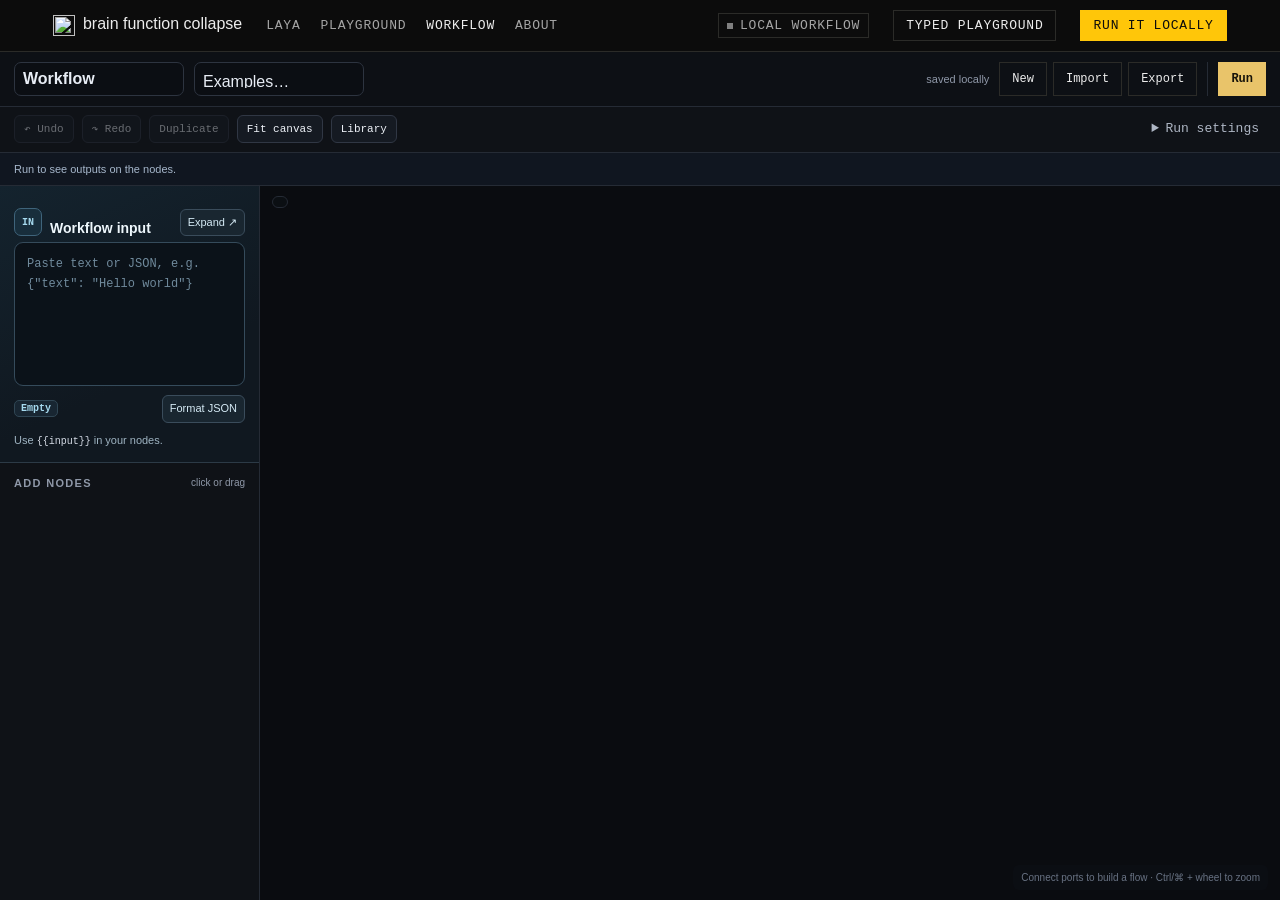
==== commit 0a49bfd8: "Expand workflow editor with reusable flows, CSV processing and diagnostics" ====
--- a/workflow.html
+++ b/workflow.html
@@ -5,7 +5,7 @@
 <script>document.write('<base href="'+location.pathname.replace(/[^\/]*$/,'')+'">');</script>
 <meta name="viewport" content="width=device-width, initial-scale=1">
 <title>Laya workflow playground</title>
-<meta name="description" content="Build multilayered decision workflows with Laya, exact conditions, iteration, variables and nested subflows.">
+<meta name="description" content="Build decision workflows with Laya, exact conditions, switches, grouping, maps, filters, iteration, variables and nested subflows.">
 <meta name="author" content="brain function collapse">
 <meta name="robots" content="noindex">
 <link rel="icon" href="favicon.svg" type="image/svg+xml">
@@ -28,43 +28,82 @@
       <option value="">Examples…</option>
       <option value="list">Classify a list</option>
       <option value="branch">Semantic branch + exact rule</option>
+      <option value="collections">Filter and map a list</option>
+      <option value="csv">Tag CSV rows</option>
+      <option value="switch">Route by email type</option>
+      <option value="groups">Group emails and export</option>
+      <option value="keyed-groups">Export other emails</option>
     </select>
-    <button id="fitBtn" type="button">Fit canvas</button>
     <span class="spacer"></span>
     <span id="saveState" class="saved">saved locally</span>
-    <select id="model" aria-label="Checkpoint">
-      <option value="">auto-route</option>
-      <option value="english">english</option>
-      <option value="multilingual">multilingual</option>
-      <option value="typed-decisions">typed-decisions</option>
-    </select>
-    <input id="lang" type="text" maxlength="12" placeholder="lang, e.g. pl" aria-label="Language hint">
-    <button id="importBtn" type="button">Import</button><input id="importFile" type="file" accept="application/json,.json" hidden>
-    <button id="exportBtn" type="button">Export</button>
-    <button id="resetBtn" type="button">New</button>
-    <button id="runBtn" type="button">Run</button>
+    <div class="workflow-file-actions" aria-label="Workflow files"><button id="resetBtn" type="button">New</button><button id="importBtn" type="button" title="Import workflow JSON">Import</button><input id="importFile" type="file" accept="application/json,.json" hidden><button id="exportBtn" type="button" title="Export workflow JSON">Export</button></div>
+    <button id="runBtn" type="button" title="Run workflow (Ctrl/⌘ Enter)">Run</button>
   </div>
+  <div class="workflow-editbar" aria-label="Editing tools">
+    <button id="undoBtn" type="button" disabled title="Undo (Ctrl/⌘ Z)">↶ Undo</button>
+    <button id="redoBtn" type="button" disabled title="Redo (Ctrl/⌘ Shift Z)">↷ Redo</button>
+    <button id="duplicateBtn" type="button" disabled title="Duplicate selected node (Ctrl/⌘ D)">Duplicate</button>
+    <button id="fitBtn" type="button">Fit canvas</button>
+    <button id="libraryBtn" type="button">Library</button>
+    <span id="canvasMode"></span>
+    <details class="run-settings"><summary>Run settings</summary><div><label>Model<select id="model" aria-label="Checkpoint"><option value="">Automatic</option><option value="english">English</option><option value="multilingual">Multilingual</option><option value="typed-decisions">Typed decisions</option></select></label><label>Language hint<input id="lang" type="text" maxlength="12" placeholder="Optional, e.g. pl" aria-label="Language hint"></label></div></details>
+  </div>
+  <div class="workflow-runbar"><p id="runSummary" role="status">Run to see outputs on the nodes.</p><div class="runbar-actions"><button id="inspectFailureBtn" type="button" hidden>Inspect failure</button><button id="runOutputBtn" type="button" disabled hidden>Final output</button><button id="exportDiagnosticsBtn" type="button" disabled hidden>Export diagnostics</button></div></div>
   <div class="workflow-main">
     <aside class="workflow-sidebar">
-      <div class="workflow-panel-title">Nodes</div>
-      <div id="palette" class="palette"></div>
-      <div class="run-input-wrap">
-        <label for="runInput"><span>Run input</span><span>JSON or text</span></label>
-        <textarea id="runInput" spellcheck="false"></textarea>
-      </div>
+      <section class="run-input-wrap" aria-labelledby="runInputTitle">
+        <div class="input-panel-head">
+          <div class="input-panel-title"><span class="input-panel-icon" aria-hidden="true">IN</span><label id="runInputTitle" for="runInput">Workflow input</label></div>
+          <button id="expandInputBtn" type="button" title="Open a larger input editor" aria-haspopup="dialog">Expand ↗</button>
+        </div>
+        <textarea id="runInput" spellcheck="false" aria-describedby="inputHelp" placeholder='Paste text or JSON, e.g.&#10;{"text": "Hello world"}'></textarea>
+        <div class="input-editor-tools"><span id="inputType" class="input-type">Empty</span><span id="inputSummary"></span><button id="formatInputBtn" type="button">Format JSON</button></div>
+        <p id="inputHelp" class="input-help">Use <code>{{input}}</code> in your nodes.</p>
+      </section>
+      <section class="node-palette-wrap" aria-label="Add nodes">
+        <div class="workflow-panel-title">Add nodes <span>click or drag</span></div>
+        <div id="palette" class="palette"></div>
+      </section>
     </aside>
     <section class="workflow-canvas-wrap" aria-label="Workflow canvas">
       <div id="workflowCanvas" class="workflow-canvas"></div>
+      <div id="canvasAnnotations" class="canvas-annotations"></div>
       <div id="breadcrumbs" class="workflow-breadcrumbs" aria-label="Workflow breadcrumbs"></div>
-      <div class="workflow-canvas-tip">drag nodes · connect ports · double-click nested nodes · Ctrl/⌘ + wheel to zoom</div>
+      <div id="viewItemPickers" class="view-item-pickers" hidden></div>
+      <p id="canvasNotice" class="canvas-notice"></p>
+      <div class="workflow-canvas-tip">Connect ports to build a flow · Ctrl/⌘ + wheel to zoom</div>
     </section>
     <aside class="workflow-inspector"><div id="inspector"></div></aside>
   </div>
-  <section class="workflow-trace" aria-live="polite">
-    <div class="trace-summary"><h3>Execution</h3><p>Run the graph to see every deterministic branch, Laya decision and nested iteration in order. Decision probabilities are preserved in the trace.</p></div>
-    <div id="trace" class="trace-list"><p class="muted">Run the workflow to see each decision and branch here.</p></div>
-  </section>
 </main>
+<dialog id="diagnosticDialog" class="diagnostic-dialog" aria-labelledby="diagnosticTitle">
+  <header class="diagnostic-header"><div><h2 id="diagnosticTitle">Step diagnostics</h2><p id="diagnosticLocation"></p></div><button id="closeDiagnosticBtn" type="button" aria-label="Close diagnostics">×</button></header>
+  <div class="diagnostic-nav"><button id="jumpDiagnosticBtn" type="button">Show node in canvas</button><select id="diagnosticStepPicker" aria-label="Execution of this node" hidden></select><p id="diagnosticNotice" role="status"></p></div>
+  <div id="diagnosticDetail"></div>
+  <footer class="diagnostic-footnote">Run snapshot · large previews are shortened.</footer>
+</dialog>
+<dialog id="inputDialog" class="input-dialog" aria-labelledby="inputDialogTitle">
+  <header class="input-dialog-head"><div><h2 id="inputDialogTitle">Edit workflow input</h2><p>Changes are saved as you type.</p></div><button id="closeInputBtn" type="button">Done</button></header>
+  <div id="expandedInputSlot"></div>
+</dialog>
+<dialog id="libraryDialog" class="library-dialog" aria-labelledby="libraryTitle">
+  <header class="library-header"><div><h2 id="libraryTitle">Workflow library</h2><p>Reuse saved flows. Update linked versions when you choose.</p></div><button id="closeLibraryBtn" type="button" aria-label="Close library">×</button></header>
+  <div class="library-content">
+    <section class="library-items"><h3>Saved flows</h3><div id="libraryList"></div></section>
+    <section class="library-save"><h3>Save current canvas</h3>
+      <p id="libraryDraftStatus"></p>
+      <form id="librarySaveForm">
+        <label>Name<input name="name" required maxlength="120"></label>
+        <label>Kind<select name="kind"><option value="subflow">Reusable subflow</option><option value="template">Whole workflow template</option></select></label>
+        <details class="wf-disclosure"><summary>Add a description</summary><label>Description<textarea name="description" rows="3" maxlength="1000" placeholder="Purpose and expected input"></textarea></label></details>
+        <button id="saveLibraryBtn" type="button">Save new item</button>
+        <button id="publishLibraryBtn" type="button" disabled>Publish new version</button>
+      </form>
+    </section>
+  </div>
+  <p id="libraryFeedback" role="status"></p>
+  <p class="library-footnote">Saved in this browser; linked flows travel with JSON exports. Loading a template or draft replaces the canvas. Undo restores it.</p>
+</dialog>
 <script type="module" src="static/nav.js"></script>
 <script type="module" src="static/workflow.js"></script>
 </body>
--- a/static/workflow.css
+++ b/static/workflow.css
@@ -1,28 +1,104 @@
 :root {
   --wf-bg:#0a0c10; --wf-panel:#0f1217; --wf-card:#141820; --wf-line:#252b35; --wf-text:#eef2f8; --wf-muted:#8f98a8; --wf-accent:#e9c46a;
 }
-body.workflow-page { overflow:hidden; background:var(--wf-bg); }
+body.workflow-page { overflow:hidden; background:var(--wf-bg); height:100dvh; display:grid; grid-template-rows:auto minmax(0,1fr); }
+.workflow-page [hidden] { display:none !important; }
 .workflow-page .bar-top { position:relative; z-index:20; }
-.workflow-shell { height:calc(100vh - 61px); min-height:640px; display:grid; grid-template-rows:auto 1fr 210px; background:var(--wf-bg); color:var(--wf-text); }
+.workflow-shell { min-height:0; display:grid; grid-template-rows:auto auto auto minmax(0,1fr); background:var(--wf-bg); color:var(--wf-text); }
+.workflow-editbar { display:flex; flex-wrap:wrap; align-items:center; gap:8px; padding:7px 14px; border-bottom:1px solid var(--wf-line); background:var(--wf-panel); }
+.workflow-editbar button { border:1px solid #303744; border-radius:6px; padding:5px 9px; background:#151a22; color:var(--wf-text); font-size:11px; cursor:pointer; }
+.workflow-editbar button:disabled { opacity:.4; cursor:default; }
+.workflow-editbar span { color:var(--wf-muted); font-size:10px; margin-left:6px; }
+#canvasMode:not(:empty) { color:var(--wf-accent); }
+.library-dialog { box-sizing:border-box; width:min(920px,calc(100vw - 28px)); max-height:calc(100vh - 32px); padding:0; border:1px solid #394251; border-radius:14px; background:var(--wf-panel); color:var(--wf-text); overflow:auto; }
+.library-dialog::backdrop { background:rgba(0,0,0,.7); }
+.library-header { display:flex; justify-content:space-between; align-items:flex-start; gap:16px; padding:20px; border-bottom:1px solid var(--wf-line); }
+.library-dialog .library-header button { flex:none; width:30px; height:30px; padding:0; }
+.library-header h2 { font-size:20px; margin:0 0 6px; }
+.library-header p,.library-footnote,.library-save p,.library-card p,.library-empty { color:var(--wf-muted); font-size:12px; line-height:1.5; margin:0; }
+.library-content { display:grid; grid-template-columns:minmax(0,1fr) 280px; }
+.library-save,.library-items { padding:20px; min-width:0; }
+.library-save { border-left:1px solid var(--wf-line); }
+.library-dialog h3 { font-size:13px; margin:0 0 12px; }
+.library-dialog label { display:block; font-size:12px; margin:12px 0; }
+.library-dialog input,.library-dialog select,.library-dialog textarea { display:block; width:100%; margin-top:6px; }
+.library-dialog button { background:#171d27; color:var(--wf-text); border:1px solid #394251; border-radius:6px; padding:7px 10px; font-size:11px; cursor:pointer; }
+.library-dialog button:disabled { opacity:.4; cursor:default; }
+#librarySaveForm > button { width:100%; margin-top:8px; }
+.library-card { border:1px solid var(--wf-line); border-radius:9px; padding:12px; margin-bottom:10px; }
+.library-card-head { display:flex; align-items:center; justify-content:space-between; gap:10px; }
+.library-card-head b { font-size:13px; overflow-wrap:anywhere; }
+.library-card-head small { color:var(--wf-accent); font-size:10px; }
+.library-card p { margin:7px 0 10px; white-space:pre-wrap; overflow-wrap:anywhere; }
+.library-card-actions { display:flex; flex-wrap:wrap; gap:6px; }
+.library-card-actions select { width:100%; margin:0 0 4px; }
+#libraryFeedback { margin:0 20px 12px; color:#80ed99; font-size:12px; }
+#libraryFeedback.library-error { color:#f3a8ad; }
+.library-footnote { border-top:1px solid var(--wf-line); padding:12px 20px; }
+.library-link { padding:10px; margin:0 0 12px; border:1px solid #52376c; border-radius:8px; background:#17111f; font-size:11px; line-height:1.5; }
+.library-link b { display:block; color:#d8b7ff; }
+.library-link p { margin:5px 0; color:var(--wf-muted); }
 .workflow-toolbar { display:flex; align-items:center; gap:10px; padding:10px 14px; border-bottom:1px solid var(--wf-line); background:#0d1015; min-width:0; }
-.workflow-toolbar input[type="text"] { width:min(260px,24vw); min-width:140px; font-weight:700; }
+.workflow-toolbar input[type="text"] { width:170px; min-width:110px; font-weight:700; }
+#exampleSelect { width:170px; min-width:0; }
+#model { width:145px; min-width:0; }
+.workflow-toolbar #lang { width:100px; min-width:80px; font-weight:400; }
 .workflow-toolbar .spacer { flex:1; }
 .workflow-toolbar button,.workflow-toolbar select,.workflow-toolbar input { height:34px; }
 .workflow-toolbar .saved { font-size:11px; color:var(--wf-muted); white-space:nowrap; }
-.workflow-main { min-height:0; display:grid; grid-template-columns:230px minmax(360px,1fr) 330px; }
+.workflow-toolbar .saved.save-error { color:#f3a8ad; }
+.workflow-file-actions { display:flex; align-items:center; gap:6px; padding-right:10px; border-right:1px solid var(--wf-line); }
+.workflow-page .workflow-toolbar button { text-transform:none; letter-spacing:0; padding:0 12px; font-size:12px; }
+.workflow-editbar button { text-transform:none; letter-spacing:0; min-height:28px; }
+.run-settings { position:relative; margin:0 0 0 auto; padding:0; border:0; font-size:11px; }
+.run-settings summary { color:#aeb6c4; cursor:pointer; padding:5px 7px; }
+.run-settings > div { position:absolute; z-index:30; right:0; top:100%; width:260px; padding:14px; background:var(--wf-panel); border:1px solid #394251; border-radius:9px; box-shadow:0 12px 30px #0008; }
+.run-settings label { display:block; font-size:11px; color:#b2c3d5; margin-bottom:10px; }
+.run-settings label:last-child { margin-bottom:0; }
+.run-settings select,.run-settings input { display:block; width:100% !important; margin-top:6px; }
+.workflow-page button:focus-visible,.workflow-page summary:focus-visible { outline:2px solid #8ecae6; outline-offset:3px; }
+.palette-group-title { grid-column:1 / -1; padding:9px 3px 2px; color:#93a6bb; font:600 10px/1.4 var(--sans); }
+.palette-group-title:first-child { padding-top:1px; }
+.workflow-main { min-height:0; display:grid; grid-template-columns:280px minmax(280px,1fr) 310px; }
 .workflow-sidebar,.workflow-inspector { min-height:0; overflow:auto; background:var(--wf-panel); }
-.workflow-sidebar { border-right:1px solid var(--wf-line); }
+.workflow-sidebar { border-right:1px solid var(--wf-line); display:flex; flex-direction:column; overflow:hidden; }
+.node-palette-wrap { min-height:0; overflow:auto; flex:1; }
+.node-palette-wrap .workflow-panel-title { display:flex; justify-content:space-between; gap:6px; padding-top:12px; }
+.node-palette-wrap .workflow-panel-title span { font-size:10px; font-weight:400; letter-spacing:0; text-transform:none; }
 .workflow-inspector { border-left:1px solid var(--wf-line); }
 .workflow-panel-title { padding:14px 14px 8px; font-size:11px; font-weight:800; letter-spacing:.12em; text-transform:uppercase; color:var(--wf-muted); }
-.palette { display:grid; gap:6px; padding:0 10px 14px; }
-.palette-node { display:flex; align-items:center; gap:10px; width:100%; text-align:left; padding:10px; border:1px solid var(--wf-line); border-radius:9px; background:#11151b; color:var(--wf-text); cursor:grab; }
+.palette { display:grid; grid-template-columns:repeat(2,minmax(0,1fr)); gap:6px; padding:0 10px 14px; }
+.palette-node { display:flex; align-items:center; gap:7px; width:100%; min-width:0; text-align:left; padding:7px; border:1px solid var(--wf-line); border-radius:8px; background:#11151b; color:var(--wf-text); cursor:grab; text-transform:none; letter-spacing:0; }
 .palette-node:hover { border-color:#485263; background:#151a22; }
-.palette-node b { display:block; font-size:12px; }
-.palette-node small { display:block; margin-top:2px; line-height:1.25; color:var(--wf-muted); font-size:10px; }
-.palette-icon { width:31px; height:31px; flex:0 0 31px; display:grid; place-items:center; border:1px solid var(--node-color); border-radius:7px; color:var(--node-color); font-size:11px; font-weight:800; }
-.run-input-wrap { border-top:1px solid var(--wf-line); padding:12px; }
-.run-input-wrap label { display:flex; align-items:center; justify-content:space-between; margin-bottom:7px; color:var(--wf-muted); font-size:11px; font-weight:700; text-transform:uppercase; letter-spacing:.08em; }
-.run-input-wrap textarea { width:100%; resize:vertical; min-height:120px; max-height:300px; font-family:var(--mono,ui-monospace,monospace); font-size:11px; line-height:1.45; }
+.palette-node b { display:block; font-size:11px; white-space:nowrap; }
+.palette-node small { display:none; }
+.palette-icon { width:22px; height:22px; flex:0 0 22px; display:grid; place-items:center; border:1px solid var(--node-color); border-radius:5px; color:var(--node-color); font-size:9px; font-weight:800; }
+.run-input-wrap { flex:none; border-bottom:1px solid #2c3a46; padding:16px 14px 12px; background:linear-gradient(155deg,#14232e,#101820 65%); }
+.input-panel-head { display:flex; align-items:center; justify-content:space-between; gap:8px; }
+.input-panel-title { display:flex; align-items:center; gap:8px; min-width:0; }
+.input-panel-icon { display:grid; place-items:center; width:28px; height:28px; flex:none; border:1px solid #3f647b; border-radius:7px; background:#182e3c; color:#a6daef; font:700 10px var(--mono); }
+.run-input-wrap label { color:#eef7fc; font:600 14px var(--sans); letter-spacing:0; text-transform:none; }
+.input-intro { margin:10px 0 12px; color:#a8becb; font:12px/1.5 var(--sans); }
+.workflow-page .run-input-wrap textarea { display:block; width:100%; height:clamp(90px,16vh,150px); min-height:0; resize:none; border-color:#354b5b; border-radius:9px; padding:12px; background:#0b1219; color:#e2f1fa; font:12px/1.65 var(--mono); tab-size:2; }
+.workflow-page .run-input-wrap textarea:focus { border-color:#8ecae6; box-shadow:0 0 0 3px rgba(142,202,230,.12); }
+.run-input-wrap textarea::placeholder { color:#708a9c; }
+.input-editor-tools { display:flex; align-items:center; gap:7px; margin-top:9px; min-width:0; }
+.input-type { padding:2px 6px; border:1px solid #304654; border-radius:5px; color:#a6daef; background:#182632; font:600 10px var(--mono); }
+#inputSummary { color:#9aaeba; font-size:10px; flex:1; }
+.run-input-wrap button,.input-dialog-head button { padding:5px 7px; border:1px solid #3a4c5b; border-radius:6px; background:#192630; color:#d5eaf5; font:11px/1.4 var(--sans); text-transform:none; letter-spacing:0; cursor:pointer; white-space:nowrap; }
+.run-input-wrap button:hover,.input-dialog-head button:hover { border-color:#8ecae6; background:#243847; }
+.run-input-wrap button:disabled { opacity:.4; cursor:default; }
+.input-help { margin:9px 0 0; color:#9fb4c2; font:11px/1.5 var(--sans); }
+.input-help code { color:#c8e9f7; font-size:10px; }
+.input-dialog { width:min(860px,calc(100vw - 32px)); max-height:calc(100dvh - 32px); border:1px solid #456177; border-radius:14px; background:#101820; color:var(--wf-text); padding:0; overflow:auto; }
+.input-dialog::backdrop { background:rgba(0,0,0,.72); }
+.input-dialog-head { display:flex; align-items:center; justify-content:space-between; gap:16px; padding:20px 22px; border-bottom:1px solid #2c3a46; }
+.input-dialog-head h2 { margin:0; font:600 20px/1.3 var(--sans); letter-spacing:0; }
+.input-dialog-head p { margin:4px 0 0; color:#a8becb; font:12px/1.5 var(--sans); }
+.input-dialog-head button { padding:9px 18px; color:#122430; background:#a6daef; border-color:#a6daef; font-weight:600; }
+.input-dialog .run-input-wrap { padding:20px 22px; border:0; }
+.input-dialog .input-panel-head,.input-dialog .input-intro { display:none; }
+.workflow-page .input-dialog textarea { height:clamp(200px,50dvh,520px); font-size:14px; padding:16px; }
 .workflow-canvas-wrap { min-width:0; min-height:0; position:relative; overflow:hidden; }
 .workflow-canvas { position:absolute; inset:0; }
 .workflow-breadcrumbs { position:absolute; z-index:4; top:10px; left:12px; display:flex; align-items:center; gap:4px; padding:5px 7px; border:1px solid var(--wf-line); border-radius:8px; background:rgba(12,15,20,.91); backdrop-filter:blur(8px); }
@@ -39,16 +115,52 @@
 .wf-field { display:block; margin:0 0 12px; }
 .wf-field > span,.section-label { display:block; margin-bottom:6px; color:#aeb6c4; font-size:10px; font-weight:800; letter-spacing:.08em; text-transform:uppercase; }
 .wf-field small,.hint { display:block; margin-top:5px; color:#6f7989; font-size:10px; line-height:1.4; }
+.wf-field small { text-transform:none; letter-spacing:0; font-weight:400; }
 .workflow-page input,.workflow-page textarea,.workflow-page select { box-sizing:border-box; border:1px solid #2d3440; border-radius:7px; background:#0b0e13; color:#e8edf5; padding:7px 8px; font:inherit; outline:none; }
 .workflow-page input:focus,.workflow-page textarea:focus,.workflow-page select:focus { border-color:#758196; box-shadow:0 0 0 2px rgba(117,129,150,.12); }
 .wf-field input,.wf-field textarea,.wf-field select { width:100%; }
+.wf-checkbox { display:flex; align-items:flex-start; gap:8px; margin:10px 0 14px; color:#c2d6e6; font:11px/1.5 var(--sans); text-transform:none; letter-spacing:0; }
+.wf-checkbox input { margin:3px 0 0; flex:none; }
+.wf-checkbox small { display:block; color:#8f98a8; font-size:10px; }
+.csv-source { margin:12px 0; }
+.csv-source summary { color:#a9cbbd; cursor:pointer; font-size:11px; }
+.csv-source textarea { width:100%; margin-top:8px; font:11px/1.5 var(--mono); }
+.csv-summary,.csv-error { color:#a3d9c8; font:11px/1.5 var(--sans); overflow-wrap:anywhere; }
+.csv-error { color:#f3a8ad; }
+.csv-table-wrap { max-height:210px; overflow:auto; border:1px solid #2d443e; border-radius:6px; margin:8px 0; }
+.csv-table-wrap table { width:100%; border-collapse:collapse; font:10px/1.5 var(--mono); }
+.csv-table-wrap th,.csv-table-wrap td { padding:6px 8px; border-bottom:1px solid #253a34; text-align:left; white-space:pre-wrap; min-width:80px; max-width:220px; overflow-wrap:anywhere; }
+.csv-table-wrap th { color:#a3d9c8; background:#15241f; position:sticky; top:0; text-transform:none; letter-spacing:0; }
+.csv-file-result p { margin:8px 0; color:#a3d9c8; font:11px/1.5 var(--sans); overflow-wrap:anywhere; }
+.csv-file-result { padding:0 12px 12px; }
+.output-json { border-top:1px solid #273648; }
+.output-json > summary { padding:9px 12px; cursor:pointer; color:#91a8be; font-size:11px; }
+.workflow-page .csv-download { color:#b9efdd; background:#172c25; border:1px solid #3f6b5c; border-radius:5px; font:11px/1.4 var(--sans); padding:6px 8px; text-transform:none; letter-spacing:0; cursor:pointer; }
 .workflow-page textarea { line-height:1.42; }
 .wf-option { padding:9px; margin-bottom:8px; border:1px solid var(--wf-line); border-radius:8px; background:#11151b; }
-.wf-option input,.wf-option textarea { width:100%; margin-top:6px; font-size:11px; }
+.wf-option input,.wf-option textarea,.wf-option select { width:100%; margin-top:6px; font-size:11px; }
 .wf-option-head { display:flex; gap:6px; align-items:center; }
 .wf-option-head input { margin-top:0; }
 .wf-repeater { display:grid; gap:5px; margin-bottom:7px; }
-.condition-row { grid-template-columns:minmax(0,1.1fr) minmax(90px,.8fr) minmax(0,1fr) 28px; }
+.condition-row { grid-template-columns:minmax(100px,.8fr) minmax(0,1fr) 28px; padding:9px; border:1px solid var(--wf-line); border-radius:8px; background:#11151b; }
+.condition-row [data-cond="left"] { grid-column:1 / 3; grid-row:1; }
+.condition-row [data-cond="op"] { grid-column:1; grid-row:2; }
+.condition-row [data-cond="right"] { grid-column:2 / 4; grid-row:2; }
+.condition-row button { grid-column:3; grid-row:1; }
+.condition-row input:disabled { opacity:.35; }
+.case-number { flex:1; color:#8da4c0; font:600 10px var(--mono); }
+.case-field { display:block; margin-top:8px; color:#9cacc0; font-size:10px; }
+.switch-default { padding:9px 10px; border:1px dashed #39465a; border-radius:7px; color:#94a7bd; font-size:11px; }
+.switch-default b { color:#c2d7ef; }
+.wf-disclosure { margin:12px 0; border-top:1px solid var(--wf-line); padding-top:10px; }
+.wf-disclosure > summary { color:#9fb1c8; cursor:pointer; font-size:11px; }
+.wf-disclosure > div { padding-top:12px; }
+.wf-disclosure textarea { width:100%; font:11px/1.5 var(--mono); }
+.reference-help { margin:12px 0; padding:11px; background:#10202c; border:1px solid #2c455a; border-radius:8px; overflow-wrap:anywhere; }
+.reference-help b,.reference-help code,.reference-help small { display:block; }
+.reference-help b { color:#95b8ce; font-size:10px; font-weight:500; margin-bottom:6px; }
+.reference-help code { color:#c8e9f7; font:12px/1.5 var(--mono); user-select:all; }
+.reference-help small { color:#8ea8bc; font:10px/1.5 var(--sans); margin-top:5px; }
 .assignment-row { grid-template-columns:minmax(0,.8fr) minmax(0,1.2fr) 28px; }
 .wf-repeater input,.wf-repeater select { min-width:0; width:100%; font-size:10px; padding:6px; }
 button.soft,button.danger,.workflow-page .icon-btn { border:1px solid #303744; border-radius:7px; background:#151a22; color:#dce2eb; cursor:pointer; }
@@ -56,41 +168,142 @@
 button.danger { color:#f39b9b; border-color:#543033; background:#1a1113; }
 button.wide { width:100%; padding:8px 10px; margin-top:6px; }
 .icon-btn { width:28px; height:28px; padding:0; }
-.workflow-trace { min-height:0; display:grid; grid-template-columns:230px 1fr; border-top:1px solid var(--wf-line); background:#0d1015; }
-.trace-summary { border-right:1px solid var(--wf-line); padding:12px 14px; }
-.trace-summary h3 { margin:0 0 6px; font-size:12px; }
-.trace-summary p { margin:0; color:var(--wf-muted); font-size:10px; line-height:1.45; }
-.trace-list { min-width:0; overflow:auto; display:flex; align-items:stretch; gap:8px; padding:10px 12px; }
-.trace-row { flex:0 0 200px; display:grid; grid-template-columns:22px 24px 1fr; gap:4px; align-items:start; margin-left:calc(var(--depth) * 18px); padding:8px; border:1px solid var(--wf-line); border-radius:8px; background:#11151b; }
-.trace-num { width:20px; height:20px; display:grid; place-items:center; border-radius:50%; background:#202631; color:#9ea8b8; font-size:9px; }
-.trace-kind { padding-top:2px; color:#d9dee8; font-size:11px; }
-.trace-row b { display:block; overflow:hidden; text-overflow:ellipsis; white-space:nowrap; font-size:11px; }
-.trace-row small { display:block; margin-top:3px; color:#8c96a7; font-size:10px; }
-.trace-probs { display:flex; flex-wrap:wrap; gap:4px; margin-top:6px; }
-.trace-probs span { padding:2px 4px; border-radius:4px; background:#0b0e13; color:#7f8999; font-size:9px; }
-.trace-probs b { display:inline; color:#d8dde6; font-size:9px; }
-.trace-output { flex:0 0 260px; padding:9px; border:1px solid #2d4637; border-radius:8px; background:#0f1712; }
-.trace-output > span { color:#80ed99; font-size:9px; font-weight:800; letter-spacing:.1em; }
-.trace-output pre,.trace-error pre { margin:6px 0 0; white-space:pre-wrap; overflow-wrap:anywhere; color:#dce5de; font-size:10px; line-height:1.4; }
-.trace-error { padding:10px 12px; border:1px solid #5b3036; border-radius:8px; background:#1a1113; color:#f3a8ad; }
-.trace-loading,.muted { color:var(--wf-muted); font-size:11px; }
+.muted { color:var(--wf-muted); font-size:12px; }
+.diagnostic-dialog { box-sizing:border-box; width:min(900px,calc(100vw - 24px)); max-height:calc(100dvh - 24px); padding:0; border:1px solid #455267; border-radius:14px; background:var(--wf-panel); color:var(--wf-text); overflow:auto; }
+.diagnostic-dialog::backdrop { background:rgba(0,0,0,.72); }
+.diagnostic-header { display:flex; justify-content:space-between; align-items:start; gap:12px; padding:20px; border-bottom:1px solid var(--wf-line); }
+.diagnostic-header > div { min-width:0; }
+.diagnostic-header h2 { margin:0 0 5px; font:600 19px/1.3 var(--sans); letter-spacing:0; overflow-wrap:anywhere; }
+.diagnostic-header p { margin:0; color:var(--wf-muted); font-size:12px; overflow-wrap:anywhere; }
+.diagnostic-header button { flex:none; font-size:18px; padding:2px 10px; }
+.diagnostic-nav { padding:14px 20px 0; }
+.diagnostic-nav p { margin:8px 0 0; color:#e9c46a; font-size:12px; line-height:1.5; }
+#diagnosticDetail { padding:14px 20px 20px; font:12px/1.5 var(--sans); }
+.diagnostic-status { display:flex; flex-wrap:wrap; justify-content:space-between; gap:10px; margin-bottom:10px; color:#aab5c5; }
+.diagnostic-status.error b { color:#f3a8ad; }
+.diagnostic-status.success b { color:#80ed99; }
+.diagnostic-status.warning b,.diagnostic-status.running b { color:#e9c46a; }
+.diagnostic-error,.diagnostic-warning { padding:12px; border:1px solid #78434b; border-radius:8px; background:#201417; color:#ffb9bd; overflow-wrap:anywhere; }
+.diagnostic-warning { border-color:#66552e; background:#211e14; color:#e9c46a; }
+.diagnostic-warning p { margin:0; }
+.diagnostic-route { color:#9faec1; overflow-wrap:anywhere; }
+.diagnostic-dialog details { margin-top:12px; border:1px solid var(--wf-line); border-radius:8px; overflow:hidden; }
+.diagnostic-dialog summary { padding:10px 12px; cursor:pointer; font-weight:600; color:#dce6f3; background:#151b24; }
+.diagnostic-dialog pre { margin:0; padding:12px; font:11px/1.6 var(--mono); color:#c9d9e9; white-space:pre-wrap; overflow-wrap:anywhere; max-height:320px; overflow:auto; }
+.diagnostic-state { display:grid; grid-template-columns:110px minmax(0,1fr); gap:6px 12px; padding:12px; margin:0; }
+.diagnostic-state dt { color:var(--wf-muted); }
+.diagnostic-state dd { margin:0; overflow-wrap:anywhere; }
+.diagnostic-table-wrap { overflow:auto; }
+.diagnostic-dialog table { width:100%; border-collapse:collapse; font-size:11px; }
+.diagnostic-dialog th,.diagnostic-dialog td { padding:9px 10px; text-align:left; border-bottom:1px solid var(--wf-line); vertical-align:top; }
+.diagnostic-dialog th { color:#9faec1; font-weight:600; }
+.diagnostic-dialog td pre { padding:0; max-height:180px; min-width:100px; }
+.diagnostic-dialog .missing-reference { background:#211417; color:#ffb9bd; }
+.diagnostic-footnote { color:var(--wf-muted); margin:14px 0 0; font-size:11px; }
 #runBtn { background:var(--wf-accent); color:#17130a; border-color:var(--wf-accent); font-weight:800; }
 #runBtn:disabled { opacity:.55; cursor:wait; }
 .workflow-page code { color:#d4dae4; }
+.workflow-runbar { display:flex; align-items:center; justify-content:space-between; gap:16px; padding:8px 14px; border-bottom:1px solid var(--wf-line); background:#101620; }
+.workflow-runbar p { margin:0; color:#a6b7cb; font:11px/1.5 var(--sans); }
+.runbar-actions { display:flex; flex-wrap:wrap; gap:6px; flex:none; }
+.runbar-actions button { border:1px solid #394251; border-radius:6px; background:#19212d; color:var(--wf-text); padding:5px 9px; font:11px/1.4 var(--sans); letter-spacing:0; text-transform:none; cursor:pointer; }
+.runbar-actions button:disabled { opacity:.4; cursor:default; }
+#inspectFailureBtn { border-color:#7c4249; color:#ffb9bd; }
+.workflow-main { grid-template-columns:260px minmax(280px,1fr); }
+.workflow-main.has-selection { grid-template-columns:260px minmax(280px,1fr) 320px; }
+.workflow-inspector { display:none; }
+.has-selection .workflow-inspector { display:block; }
+.canvas-annotations { position:absolute; z-index:3; top:0; left:0; width:0; height:0; transform-origin:0 0; pointer-events:none; }
+.node-surface { position:absolute; box-sizing:border-box; pointer-events:none; }
+.node-surface-tools { display:flex; flex-wrap:wrap; gap:4px; align-items:center; min-height:0; }
+.node-surface-tools:not(:empty) { margin-bottom:5px; }
+.node-surface button,.node-item-picker select { pointer-events:auto; border:1px solid #35465c; border-radius:5px; background:#182332; color:#c7d9eb; font:10px/1.3 var(--sans); padding:4px 6px; letter-spacing:0; text-transform:none; cursor:pointer; }
+.node-surface button:hover { border-color:#8ecae6; background:#213449; }
+.node-item-picker { display:flex; align-items:center; gap:5px; margin:0; min-width:0; max-width:100%; pointer-events:auto; color:#90a9c1; font:10px/1.4 var(--sans); }
+.node-item-picker select { min-width:0; max-width:170px; padding:3px 5px; }
+.node-runtime { display:block; box-sizing:border-box; width:100%; padding:7px 8px !important; text-align:left; border-color:#273648 !important; background:#0c131c !important; overflow:hidden; min-height:52px; }
+.node-runtime:disabled { cursor:default; opacity:.7; }
+.node-runtime-status { display:block; color:#8a9eb6; font:600 10px/1.4 var(--sans); margin-bottom:3px; }
+.node-runtime.success .node-runtime-status { color:#80ed99; }
+.node-runtime.warning .node-runtime-status,.node-runtime.running .node-runtime-status { color:#e9c46a; }
+.node-runtime.error .node-runtime-status,.node-runtime.error .node-runtime-output { color:#f3a8ad; }
+.node-runtime-counts { display:block; color:#a6daef; font:600 10px/1.4 var(--sans); margin-bottom:3px; overflow-wrap:anywhere; }
+.node-runtime-group-summary { display:-webkit-box; -webkit-line-clamp:2; -webkit-box-orient:vertical; color:#a6daef; font:10px/1.4 var(--sans); margin-bottom:3px; overflow:hidden; overflow-wrap:anywhere; }
+.node-runtime-output { display:-webkit-box; -webkit-line-clamp:2; -webkit-box-orient:vertical; overflow:hidden; overflow-wrap:anywhere; white-space:normal; color:#d3e1ee; font:10px/1.4 var(--mono); }
+.node-runtime-item { display:block; margin-top:3px; color:#a6daef; font:10px/1.3 var(--mono); white-space:nowrap; overflow:hidden; text-overflow:ellipsis; }
+.canvas-notice { position:absolute; z-index:4; left:12px; bottom:28px; color:#e9c46a; font-size:11px; pointer-events:none; }
+.view-item-pickers { position:absolute; z-index:5; left:12px; right:12px; top:48px; display:flex; flex-wrap:wrap; gap:8px; pointer-events:none; }
+.view-item-pickers > div { display:flex; align-items:center; gap:8px; padding:6px 8px; border:1px solid #35465c; border-radius:8px; background:#101923; pointer-events:auto; }
+.view-item-pickers b { color:#bcd1e5; font-size:10px; }
+#nodeRunDetails { padding-bottom:14px; margin-bottom:14px; border-bottom:1px solid var(--wf-line); }
+.node-detail-run-head { display:flex; align-items:center; justify-content:space-between; gap:8px; margin-bottom:10px; }
+.node-detail-run-head h3 { margin:0; font-size:13px; }
+.node-detail-run-head button { padding:4px 7px; border:1px solid #3d5870; border-radius:6px; background:#182a38; color:#a6daef; font-size:11px; cursor:pointer; }
+.node-detail-status { font-size:11px; color:#9faec1; margin:10px 0; }
+.node-detail-status.error { color:#f3a8ad; }
+.node-detail-status.success { color:#80ed99; }
+.run-edited-note { font-size:10px; color:#e9c46a; line-height:1.5; }
+.node-settings > summary { padding:8px 0 12px; color:#afc2d8; font-size:12px; font-weight:600; cursor:pointer; }
+.node-settings > div { padding-top:6px; }
+.diagnostic-value { margin:12px 0; border:1px solid #304256; border-radius:9px; background:#0b131d; overflow:hidden; }
+.diagnostic-value-head { display:flex; justify-content:space-between; align-items:center; gap:10px; padding:10px 12px; background:#142131; }
+.diagnostic-value h3 { margin:0; color:#c9e5f5; font:600 12px/1.5 var(--sans); letter-spacing:0; }
+.diagnostic-value-head span { color:#8aa7bd; font:10px/1.4 var(--mono); }
+.diagnostic-value .list-counts { margin:0; padding:8px 12px; border-bottom:1px solid #273648; color:#a6daef; font:600 12px/1.5 var(--sans); }
+.group-result { padding:8px 12px; }
+.group-result h4 { margin:0 0 6px; color:#a6daef; font:600 11px/1.5 var(--sans); }
+.group-result table { width:100%; border-collapse:collapse; table-layout:fixed; font:11px/1.5 var(--sans); }
+.group-result th,.group-result td { text-align:left; padding:4px 6px; border-bottom:1px solid #273648; overflow-wrap:anywhere; }
+.group-result th { color:#8fa7bd; }
+.group-result th:first-child { width:50%; }
+.group-result p { margin:6px 0; color:#8fa7bd; font:10px/1.5 var(--sans); }
+.diagnostic-value pre { margin:0; padding:12px; white-space:pre-wrap; overflow-wrap:anywhere; max-height:270px; overflow:auto; color:#d3e5f2; font:11px/1.6 var(--mono); }
+.diagnostic-value > p.muted { padding:12px; margin:0; }
+.diagnostic-nav { display:flex; flex-wrap:wrap; align-items:center; gap:10px; }
+.diagnostic-nav p { width:100%; }
+.diagnostic-nav select { font-size:11px; max-width:100%; }
+.diagnostic-tabs { display:flex; gap:6px; border-bottom:1px solid #354252; padding-bottom:8px; margin:16px 0 12px; }
+.diagnostic-dialog .diagnostic-tabs button { border:0; padding:8px 14px; color:#8fadc5; background:transparent; }
+.diagnostic-dialog .diagnostic-tabs button[aria-selected="true"] { color:#d9f0ff; background:#24394d; }
+.diagnostic-section-title { font-size:12px; margin:16px 0 10px; }
+.diagnostic-template { padding:8px 12px; color:#94b1c8; margin:0; }
+.diagnostic-request-status { padding:0 12px 10px; color:#8fa7bb; margin:0; font-size:11px; }
+.diagnostic-probabilities { display:flex; flex-wrap:wrap; gap:6px; margin:10px 0; }
+.diagnostic-probabilities span { background:#1b2839; border-radius:6px; padding:6px 9px; color:#a6b7cb; font-size:11px; }
+.diagnostic-probabilities b { color:#e8f4ff; margin-left:4px; }
+.diagnostic-dialog .diagnostic-footnote { margin:0; padding:12px 20px; border-top:1px solid var(--wf-line); }
+.diagnostic-error,.diagnostic-warning { padding:10px 12px; border:1px solid #78434b; border-radius:8px; background:#201417; color:#ffb9bd; font-size:12px; line-height:1.5; overflow-wrap:anywhere; }
+.diagnostic-warning { border-color:#66552e; background:#211e14; color:#e9c46a; }
 @media (max-width:1100px) {
-  .workflow-main { grid-template-columns:190px minmax(320px,1fr) 290px; }
+  .workflow-main { grid-template-columns:240px minmax(250px,1fr); }
+  .workflow-main.has-selection { grid-template-columns:240px minmax(250px,1fr) 280px; }
+  .workflow-toolbar { flex-wrap:wrap; gap:7px; }
   .workflow-toolbar .saved { display:none; }
 }
 @media (max-width:820px) {
-  body.workflow-page { overflow:auto; }
-  .workflow-shell { height:auto; min-height:0; grid-template-rows:auto auto auto; }
-  .workflow-main { grid-template-columns:1fr; grid-template-rows:auto 520px auto; }
+  .library-content { grid-template-columns:1fr; }
+  .library-save { border-left:0; border-top:1px solid var(--wf-line); }
+  body.workflow-page { overflow:auto; height:auto; display:block; }
+  .workflow-shell { height:auto; min-height:0; grid-template-rows:auto auto auto auto; }
+  .workflow-main,.workflow-main.has-selection { grid-template-columns:1fr; grid-template-rows:auto 650px auto; }
+  .workflow-runbar { align-items:start; flex-direction:column; gap:8px; }
   .workflow-sidebar,.workflow-inspector { border:0; border-bottom:1px solid var(--wf-line); max-height:none; }
+  .workflow-sidebar { overflow:visible; }
+  .node-palette-wrap { max-height:220px; flex:none; }
   .palette { grid-template-columns:repeat(2,minmax(0,1fr)); }
-  .run-input-wrap textarea { min-height:100px; }
-  .workflow-trace { grid-template-columns:1fr; }
-  .trace-summary { border-right:0; border-bottom:1px solid var(--wf-line); }
+  .workflow-page .run-input-wrap textarea { height:110px; }
+  .workflow-page .input-dialog textarea { height:45dvh; min-height:180px; }
   .workflow-toolbar { flex-wrap:wrap; }
   .workflow-toolbar .spacer { display:none; }
   .workflow-toolbar input[type="text"] { width:100%; }
+  .workflow-toolbar #workflowName { flex:1 0 calc(100% - 60px); min-width:150px; }
+  .workflow-toolbar #runBtn { order:0; margin-left:auto; }
+  .workflow-toolbar #workflowName { order:-2; }
+  .workflow-toolbar #runBtn { order:-1; }
+  .workflow-toolbar #exampleSelect { flex:1; width:130px; }
+  .workflow-file-actions { border-right:0; padding-right:0; gap:4px; }
+  .workflow-page .workflow-toolbar button { padding:0 9px; font-size:11px; }
+  .run-settings > div { width:min(260px,calc(100vw - 40px)); }
+  .workflow-runbar { flex-direction:row; flex-wrap:wrap; gap:6px; }
+  .workflow-inspector { max-width:100%; }
 }
